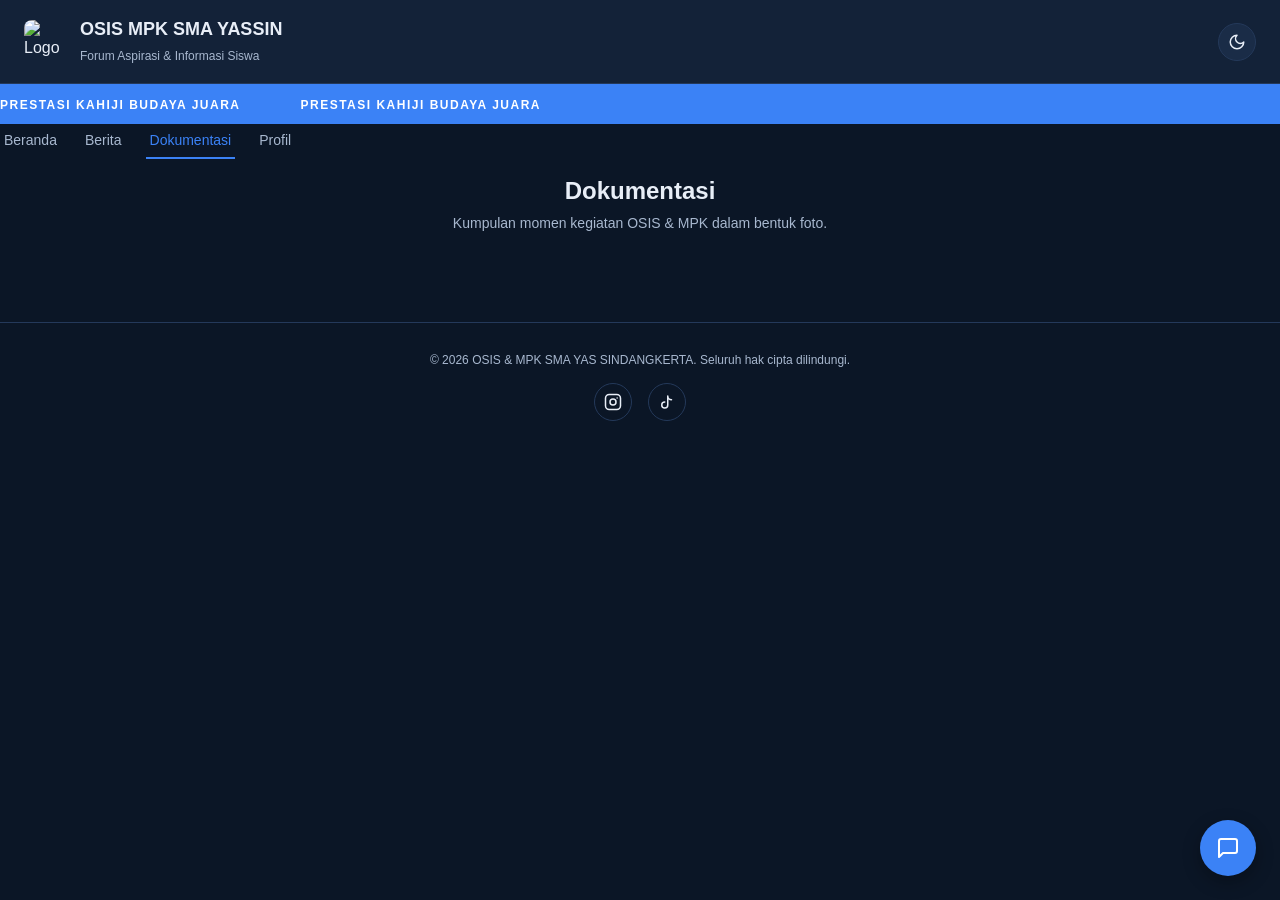
==== index.html @ 8ae1cd46 "initial commit" ====
<!DOCTYPE html>
<html lang="id">
<head>
  <meta charset="UTF-8" />
  <meta name="viewport" content="width=device-width, initial-scale=1.0" />
  <title>Dokumentasi - OSIS & MPK SMA YAS SINDANGKERTA</title>

  <meta property="og:type" content="website" />
  <meta property="og:title" content="Dokumentasi - OSIS & MPK SMA YAS SINDANGKERTA" />
  <meta property="og:description" content="Kumpulan momen kegiatan OSIS & MPK dalam bentuk foto." />
  <meta property="og:image" content="https://raw.githubusercontent.com/zura-bot/ZuraOppicial.github.io/00b74876079a1891cb0f666cfd6704d89ae6676d/index/6fa69016-efe7-443b-87d0-8ca1ca2a18a1.png" />
  <meta property="og:url" content="https://GANTI-DENGAN-DOMAIN-KAMU/pages/dokumentasi.html" />
  <meta name="twitter:card" content="summary_large_image" />

  <link id="theme-stylesheet" rel="stylesheet" href="/css/theme-dark-blue.css" />
  <link rel="stylesheet" href="/css/style.css" />
</head>
<body>

  <header class="site-header">
    <div class="header-brand">
      <a href="/index.html">
        <img src="https://raw.githubusercontent.com/zura-bot/ZuraOppicial.github.io/00b74876079a1891cb0f666cfd6704d89ae6676d/index/6fa69016-efe7-443b-87d0-8ca1ca2a18a1.png" alt="Logo Sekolah" />
      </a>
      <div>
        <h1>OSIS MPK SMA YASSIN</h1>
        <span>Forum Aspirasi & Informasi Siswa</span>
      </div>
    </div>

    <div class="header-actions">
      <button id="theme-toggle-btn" class="theme-toggle" aria-label="Ganti tema">
        <svg viewBox="0 0 24 24" fill="none" stroke-width="2" stroke-linecap="round" stroke-linejoin="round">
          <path d="M12 3a6 6 0 0 0 9 9 9 9 0 1 1-9-9z"></path>
        </svg>
      </button>
      <button id="hamburger-btn" class="hamburger-btn" aria-label="Buka menu" aria-expanded="false">
        <span class="hamburger-line"></span>
        <span class="hamburger-line"></span>
        <span class="hamburger-line"></span>
      </button>
    </div>
  </header>

  <div class="marquee-slogan">
    <div class="marquee-track">
      <span>Prestasi Kahiji Budaya Juara</span>
      <span>Prestasi Kahiji Budaya Juara</span>
    </div>
  </div>

  <nav id="main-nav" class="main-nav">
    <a href="/index.html">Beranda</a>
    <a href="/pages/berita.html">Berita</a>
    <a href="/pages/dokumentasi.html" class="active">Dokumentasi</a>
    <a href="/pages/profil.html">Profil</a>
  </nav>

  <div id="nav-overlay" class="nav-overlay"></div>

  <section class="dokumentasi-section">
    <div class="section-heading">
      <h3>Dokumentasi</h3>
      <p>Kumpulan momen kegiatan OSIS & MPK dalam bentuk foto.</p>
      <span class="counter-badge" id="dokumentasi-counter"></span>
    </div>

    <div class="dokumentasi-grup-list" id="dokumentasi-grid">
      <!-- Diisi oleh js/dokumentasi.js -->
    </div>

    <div class="empty-state" id="dokumentasi-empty" hidden>
      <svg viewBox="0 0 24 24" fill="none" stroke-width="1.5" stroke-linecap="round" stroke-linejoin="round"><rect x="3" y="3" width="18" height="18" rx="2"></rect><circle cx="8.5" cy="8.5" r="1.5"></circle><path d="M21 15l-5-5L5 21"></path></svg>
      <p>Belum ada dokumentasi yang diunggah.</p>
    </div>
  </section>

  <!-- Lightbox untuk lihat foto ukuran penuh -->
  <div id="lightbox" class="lightbox-overlay" hidden>
    <button id="lightbox-close-btn" class="lightbox-close" aria-label="Tutup">&times;</button>
    <figure class="lightbox-content">
      <img id="lightbox-img" src="" alt="" />
      <figcaption id="lightbox-caption"></figcaption>
    </figure>
  </div>

  <footer class="site-footer">
    <p>&copy; 2026 OSIS & MPK SMA YAS SINDANGKERTA. Seluruh hak cipta dilindungi.</p>
    <div class="footer-social">
      <a href="https://instagram.com/USERNAME" target="_blank" rel="noopener noreferrer" aria-label="Instagram">
        <svg viewBox="0 0 24 24" fill="none" stroke-width="2" stroke-linecap="round" stroke-linejoin="round"><rect x="2" y="2" width="20" height="20" rx="5"></rect><circle cx="12" cy="12" r="4"></circle><line x1="17.5" y1="6.5" x2="17.5" y2="6.5"></line></svg>
      </a>
      <a href="https://tiktok.com/@USERNAME" target="_blank" rel="noopener noreferrer" aria-label="TikTok">
        <svg viewBox="0 0 24 24" fill="none" stroke-width="2" stroke-linecap="round" stroke-linejoin="round"><path d="M9 12a4 4 0 1 0 4 4V4a5 5 0 0 0 5 5"></path></svg>
      </a>
    </div>
  </footer>

  <a href="/pages/pesan.html" class="fab-pesan" aria-label="Kirim Pesan Anonim">
    <svg viewBox="0 0 24 24" fill="none" stroke-width="2" stroke-linecap="round" stroke-linejoin="round"><path d="M21 15a2 2 0 0 1-2 2H7l-4 4V5a2 2 0 0 1 2-2h14a2 2 0 0 1 2 2z"></path></svg>
  </a>

  <nav class="bottom-tab-bar">
    <a href="/index.html" class="bottom-tab-link">
      <svg viewBox="0 0 24 24" fill="none" stroke-width="2" stroke-linecap="round" stroke-linejoin="round"><path d="M3 9l9-7 9 7v11a2 2 0 0 1-2 2H5a2 2 0 0 1-2-2z"></path><polyline points="9 22 9 12 15 12 15 22"></polyline></svg>
      <span>Beranda</span>
    </a>
    <a href="/pages/berita.html" class="bottom-tab-link">
      <svg viewBox="0 0 24 24" fill="none" stroke-width="2" stroke-linecap="round" stroke-linejoin="round"><path d="M14 2H6a2 2 0 0 0-2 2v16a2 2 0 0 0 2 2h12a2 2 0 0 0 2-2V8z"></path><polyline points="14 2 14 8 20 8"></polyline><line x1="16" y1="13" x2="8" y2="13"></line><line x1="16" y1="17" x2="8" y2="17"></line></svg>
      <span>Berita</span>
    </a>
    <a href="/pages/pesan.html" class="bottom-tab-link bottom-tab-center" aria-label="Saran">
      <span class="bottom-tab-center-icon">
        <svg viewBox="0 0 24 24" fill="none" stroke-width="2" stroke-linecap="round" stroke-linejoin="round"><path d="M21 15a2 2 0 0 1-2 2H7l-4 4V5a2 2 0 0 1 2-2h14a2 2 0 0 1 2 2z"></path></svg>
      </span>
      <span>Saran</span>
    </a>
    <a href="/pages/dokumentasi.html" class="bottom-tab-link active">
      <svg viewBox="0 0 24 24" fill="none" stroke-width="2" stroke-linecap="round" stroke-linejoin="round"><rect x="3" y="3" width="18" height="18" rx="2"></rect><circle cx="8.5" cy="8.5" r="1.5"></circle><path d="M21 15l-5-5L5 21"></path></svg>
      <span>Dokumentasi</span>
    </a>
    <a href="/pages/profil.html" class="bottom-tab-link">
      <svg viewBox="0 0 24 24" fill="none" stroke-width="2" stroke-linecap="round" stroke-linejoin="round"><path d="M20 21v-2a4 4 0 0 0-4-4H8a4 4 0 0 0-4 4v2"></path><circle cx="12" cy="7" r="4"></circle></svg>
      <span>Profil</span>
    </a>
  </nav>

  <script type="module" src="/js/firebase-config.js"></script>
  <script type="module" src="/js/home.js"></script>
  <script type="module" src="/js/dokumentasi.js"></script>
</body>
</html>
---- css/theme-dark-blue.css ----
/* Tema: Dark Blue */
:root {
  --color-bg: #0b1626;
  --color-bg-secondary: #132238;
  --color-surface: #1a2c47;
  --color-text: #e8eef7;
  --color-text-muted: #a8b8cf;
  --color-primary: #3b82f6;
  --color-primary-hover: #5b9bff;
  --color-border: #24395a;
  --color-accent-osis: #3b82f6;
  --color-accent-mpk: #f59e0b;
}
---- css/style.css ----
/* style.css - struktur & layout umum (bukan warna, warna diatur di file tema) */

* {
  margin: 0;
  padding: 0;
  box-sizing: border-box;
}

body {
  font-family: 'Segoe UI', Roboto, Arial, sans-serif;
  background-color: var(--color-bg);
  color: var(--color-text);
  transition: background-color 0.3s ease, color 0.3s ease;
  line-height: 1.5;
}

a {
  color: inherit;
  text-decoration: none;
}

img {
  max-width: 100%;
  display: block;
}

/* ===== Header ===== */
.site-header {
  display: flex;
  align-items: center;
  justify-content: space-between;
  padding: 16px 24px;
  background-color: var(--color-bg-secondary);
  border-bottom: 1px solid var(--color-border);
  position: sticky;
  top: 0;
  z-index: 100;
}

.header-brand {
  display: flex;
  align-items: center;
  gap: 12px;
}

.header-brand img {
  width: 44px;
  height: 44px;
  border-radius: 8px;
  object-fit: cover;
}

.header-brand h1 {
  font-size: 18px;
  font-weight: 600;
}

.header-brand span {
  font-size: 12px;
  color: var(--color-text-muted);
}

/* ===== Nav ===== */
.main-nav {
  display: flex;
  align-items: center;
  gap: 20px;
}

.main-nav a {
  position: relative;
  font-size: 14px;
  font-weight: 500;
  color: var(--color-text-muted);
  padding: 6px 4px;
  transition: color 0.25s ease;
}

/* Underline animasi jalan dari tengah, bukan cuma muncul instan */
.main-nav a::after {
  content: "";
  position: absolute;
  left: 50%;
  bottom: -2px;
  width: 0;
  height: 2px;
  background-color: var(--color-primary);
  transition: width 0.25s ease, left 0.25s ease;
}

.main-nav a:hover,
.main-nav a.active {
  color: var(--color-primary);
}

.main-nav a:hover::after,
.main-nav a.active::after {
  width: 100%;
  left: 0;
}

/* ===== Header actions (theme toggle + hamburger) ===== */
.header-actions {
  display: flex;
  align-items: center;
  gap: 12px;
}

/* ===== Theme toggle button ===== */
.theme-toggle {
  display: flex;
  align-items: center;
  justify-content: center;
  width: 38px;
  height: 38px;
  border-radius: 50%;
  background-color: var(--color-surface);
  border: 1px solid var(--color-border);
  cursor: pointer;
  transition: background-color 0.2s ease, transform 0.3s ease;
}

.theme-toggle:active {
  transform: scale(0.9) rotate(20deg);
}

.theme-toggle:hover {
  background-color: var(--color-primary);
}

.theme-toggle svg {
  width: 18px;
  height: 18px;
  stroke: var(--color-text);
}

.theme-toggle:hover svg {
  stroke: #fff;
}

/* ===== Bottom Tab Bar (cuma tampil di mobile, lihat media query) ===== */
.bottom-tab-bar {
  display: none; /* default sembunyi di desktop, dimunculin lewat @media max-width:768px */
  position: fixed;
  bottom: 0;
  left: 0;
  right: 0;
  justify-content: space-around;
  align-items: center;
  background-color: var(--color-surface);
  border-top: 1px solid var(--color-border);
  padding: 8px 4px;
  min-height: 64px;
  z-index: 60;
}

.bottom-tab-link {
  display: flex;
  flex-direction: column;
  align-items: center;
  gap: 3px;
  flex: 1;
  padding: 4px 0;
  font-size: 11px;
  font-weight: 500;
  color: var(--color-text-muted);
  text-decoration: none;
  transition: color 0.2s ease;
}

.bottom-tab-link svg {
  width: 22px;
  height: 22px;
  stroke: currentColor;
}

.bottom-tab-link.active {
  color: var(--color-primary);
}

/* Tombol "Saran" di tengah, dibikin nongol ke atas kayak tombol post di TikTok/IG */
.bottom-tab-center-icon {
  width: 48px;
  height: 48px;
  border-radius: 50%;
  background-color: var(--color-primary);
  display: flex;
  align-items: center;
  justify-content: center;
  margin-top: -28px;
  margin-bottom: 2px;
  border: 3px solid var(--color-surface);
  box-shadow: 0 4px 14px rgba(0, 0, 0, 0.35);
  transition: background-color 0.2s ease;
}

.bottom-tab-center-icon svg {
  width: 20px;
  height: 20px;
  stroke: #fff;
}

.bottom-tab-center.active .bottom-tab-center-icon,
.bottom-tab-center:hover .bottom-tab-center-icon {
  background-color: var(--color-primary-hover);
}

/* Label "Saran" di bawah icon bulatnya tetep warna teks biasa, gak ikutan biru
   kecuali lagi aktif di halaman itu */
.bottom-tab-center.active {
  color: var(--color-primary);
}

/* ===== Marquee slogan sekolah ===== */
.marquee-slogan {
  overflow: hidden;
  white-space: nowrap;
  background-color: var(--color-primary);
  padding: 8px 0;
}

.marquee-track {
  display: inline-flex;
  animation: marquee-scroll 16s linear infinite;
}

.marquee-track span {
  padding-right: 60px;
  font-size: 12px;
  font-weight: 700;
  letter-spacing: 1.5px;
  text-transform: uppercase;
  color: #fff;
}

@keyframes marquee-scroll {
  from {
    transform: translateX(0);
  }
  to {
    transform: translateX(-50%);
  }
}

/* Yang gerak-gerak bisa ganggu buat sebagian orang, jadi dimatiin kalau
   browser/OS mereka udah minta "reduce motion" */
@media (prefers-reduced-motion: reduce) {
  .marquee-track {
    animation: none;
  }
}

/* ===== Hero / intro section ===== */
.hero {
  padding: 48px 24px;
  text-align: center;
  background-color: var(--color-bg);
}

.hero h2 {
  font-size: 28px;
  margin-bottom: 8px;
}

.hero p {
  color: var(--color-text-muted);
  max-width: 560px;
  margin: 0 auto;
}

/* ===== Hamburger button ===== */
.hamburger-btn {
  display: none; /* default: sembunyi di desktop */
  flex-direction: column;
  justify-content: center;
  align-items: center;
  gap: 5px;
  width: 38px;
  height: 38px;
  background: none;
  border: none;
  cursor: pointer;
  padding: 0;
}

.hamburger-line {
  width: 22px;
  height: 2px;
  background-color: var(--color-text);
  border-radius: 2px;
  transition: transform 0.3s ease, opacity 0.3s ease;
}

/* Animasi garis 3 -> jadi X saat menu terbuka */
.hamburger-btn.open .hamburger-line:nth-child(1) {
  transform: translateY(7px) rotate(45deg);
}

.hamburger-btn.open .hamburger-line:nth-child(2) {
  opacity: 0;
}

.hamburger-btn.open .hamburger-line:nth-child(3) {
  transform: translateY(-7px) rotate(-45deg);
}

/* ===== Overlay gelap saat menu mobile aktif ===== */
.nav-overlay {
  position: fixed;
  inset: 0;
  background-color: rgba(0, 0, 0, 0.5);
  opacity: 0;
  visibility: hidden;
  transition: opacity 0.3s ease, visibility 0.3s ease;
  z-index: 150;
}

.nav-overlay.visible {
  opacity: 1;
  visibility: visible;
}

/* ===== Responsive: tablet & mobile ===== */
@media (max-width: 768px) {
  /* Hamburger + drawer nav lama disembunyiin di mobile, digantikan bottom tab bar
     di bawah layar (isinya sama persis: Beranda/Berita/Dokumentasi/Profil) */
  .hamburger-btn {
    display: none;
  }

  .main-nav {
    position: fixed;
    top: 0;
    right: 0;
    height: 100vh;
    width: min(75vw, 300px);
    /* Efek glass: background semi-transparan + blur */
    background-color: color-mix(in srgb, var(--color-bg-secondary) 70%, transparent);
    backdrop-filter: blur(16px);
    -webkit-backdrop-filter: blur(16px);
    border-left: 1px solid var(--color-border);
    box-shadow: -8px 0 32px rgba(0, 0, 0, 0.25);
    flex-direction: column;
    align-items: flex-start;
    gap: 6px;
    padding: 80px 20px 24px;
    transform: translateX(100%);
    opacity: 0;
    transition: transform 0.35s cubic-bezier(0.4, 0, 0.2, 1), opacity 0.35s ease;
    z-index: 200;
  }

  .main-nav.open {
    transform: translateX(0);
    opacity: 1;
  }

  .main-nav a {
    position: relative;
    width: 100%;
    padding: 12px 14px;
    font-size: 16px;
    border-radius: 10px;
    overflow: hidden;
    transition: background-color 0.25s ease, color 0.25s ease, transform 0.15s ease, padding-left 0.25s ease;
  }

  /* Muncul satu-satu (stagger) pas menu kebuka, biar berasa modern */
  .main-nav a {
    opacity: 0;
    transform: translateX(16px);
    transition: background-color 0.25s ease, color 0.25s ease, opacity 0.3s ease, transform 0.3s ease;
  }

  .main-nav.open a {
    opacity: 1;
    transform: translateX(0);
  }

  .main-nav.open a:nth-child(1) { transition-delay: 0.05s; }
  .main-nav.open a:nth-child(2) { transition-delay: 0.1s; }
  .main-nav.open a:nth-child(3) { transition-delay: 0.15s; }
  .main-nav.open a:nth-child(4) { transition-delay: 0.2s; }

  /* Hover: background pill halus */
  .main-nav a:hover {
    background-color: color-mix(in srgb, var(--color-primary) 15%, transparent);
    padding-left: 20px;
  }

  /* Klik/tap: efek "tekan" */
  .main-nav a:active {
    transform: scale(0.96);
  }

  /* Link aktif: highlight solid */
  .main-nav a.active {
    background-color: var(--color-primary);
    color: #fff;
  }

  /* Matikan underline animasi desktop di versi mobile (gak kepake di sini) */
  .main-nav a::after {
    display: none;
  }

  .header-brand span {
    display: none; /* sembunyikan subtitle biar header gak penuh di HP */
  }

  .hero h2 {
    font-size: 22px;
  }

  /* Bottom tab bar cuma tampil di mobile, gantiin hamburger+drawer */
  .bottom-tab-bar {
    display: flex;
  }

  /* Kasih jarak biar konten paling bawah gak ketutup bottom tab bar */
  body {
    padding-bottom: 68px;
  }

  /* FAB lama disembunyiin di mobile, digantikan tombol "Saran" yang nongol
     di tengah bottom-tab-bar. FAB ini cuma dipakai lagi di desktop/tablet
     (>768px) yang gak punya bottom-tab-bar. */
  .fab-pesan {
    display: none;
  }
}

@media (max-width: 400px) {
  .header-brand h1 {
    font-size: 15px;
  }
}

/* ===== Struktur Organisasi ===== */
.struktur-section {
  padding: 16px 24px 64px;
  max-width: 1100px;
  margin: 0 auto;
}

.section-heading {
  text-align: center;
  margin-bottom: 24px;
}

.section-heading h3 {
  font-size: 24px;
  margin-bottom: 4px;
}

.section-heading p {
  color: var(--color-text-muted);
  font-size: 14px;
}

/* Badge counter otomatis (total anggota / total dokumentasi) */
.counter-badge {
  display: inline-block;
  margin-top: 10px;
  padding: 4px 14px;
  border-radius: 999px;
  background-color: var(--color-bg-secondary);
  border: 1px solid var(--color-border);
  color: var(--color-text-muted);
  font-size: 12px;
  font-weight: 600;
}

.counter-badge:empty {
  display: none;
}

/* Filter buttons */
.struktur-filter {
  display: flex;
  justify-content: center;
  gap: 10px;
  margin-bottom: 32px;
}

.filter-btn {
  padding: 8px 18px;
  border-radius: 999px;
  border: 1px solid var(--color-border);
  background-color: var(--color-surface);
  color: var(--color-text-muted);
  font-size: 13px;
  font-weight: 500;
  cursor: pointer;
  transition: background-color 0.2s ease, color 0.2s ease, transform 0.15s ease;
}

.filter-btn:hover {
  transform: translateY(-1px);
}

.filter-btn.active {
  background-color: var(--color-primary);
  border-color: var(--color-primary);
  color: #fff;
}

/* Grid kartu anggota */
.struktur-grid {
  display: grid;
  grid-template-columns: repeat(auto-fill, minmax(180px, 1fr));
  gap: 20px;
}

.anggota-card {
  background-color: var(--color-surface);
  border: 1px solid var(--color-border);
  border-radius: 14px;
  padding: 20px 16px;
  text-align: center;
  transition: transform 0.25s ease, box-shadow 0.25s ease;
  animation: card-in 0.4s ease backwards;
}

.anggota-card:hover {
  transform: translateY(-4px);
  box-shadow: 0 10px 24px rgba(0, 0, 0, 0.15);
}

@keyframes card-in {
  from { opacity: 0; transform: translateY(10px); }
  to { opacity: 1; transform: translateY(0); }
}

.anggota-card img {
  width: 76px;
  height: 76px;
  border-radius: 50%;
  object-fit: cover;
  margin: 0 auto 12px;
  border: 2px solid var(--color-border);
}

.anggota-card h4 {
  font-size: 15px;
  margin-bottom: 2px;
}

.anggota-card .jabatan {
  font-size: 13px;
  color: var(--color-text-muted);
  margin-bottom: 8px;
}

.badge {
  display: inline-block;
  font-size: 11px;
  font-weight: 600;
  padding: 3px 10px;
  border-radius: 999px;
  color: #fff;
}

.badge[hidden] {
  display: none;
}

.badge.osis {
  background-color: var(--color-accent-osis);
}

.badge.mpk {
  background-color: var(--color-accent-mpk);
}

.anggota-card .divisi {
  margin-top: 6px;
  font-size: 12px;
  color: var(--color-text-muted);
}

/* Skeleton loading (efek shimmer) */
.skeleton {
  pointer-events: none;
}

.skeleton-avatar {
  width: 76px;
  height: 76px;
  border-radius: 50%;
  margin: 0 auto 12px;
  background: linear-gradient(90deg, var(--color-border) 25%, var(--color-bg) 50%, var(--color-border) 75%);
  background-size: 200% 100%;
  animation: shimmer 1.4s infinite;
}

.skeleton-line {
  height: 10px;
  border-radius: 6px;
  margin: 8px auto;
  background: linear-gradient(90deg, var(--color-border) 25%, var(--color-bg) 50%, var(--color-border) 75%);
  background-size: 200% 100%;
  animation: shimmer 1.4s infinite;
}

.skeleton-line.short {
  width: 60%;
}

@keyframes shimmer {
  0% { background-position: 200% 0; }
  100% { background-position: -200% 0; }
}

/* Empty state */
.empty-state {
  text-align: center;
  padding: 48px 24px;
  color: var(--color-text-muted);
}

.empty-state svg {
  width: 40px;
  height: 40px;
  stroke: var(--color-text-muted);
  margin: 0 auto 12px;
}

.empty-state p {
  font-size: 14px;
  max-width: 320px;
  margin: 0 auto;
}

/* ===== Pesan Anonim ===== */
.pesan-section {
  padding: 40px 24px 64px;
  max-width: 640px;
  margin: 0 auto;
}

.sr-only {
  position: absolute;
  width: 1px;
  height: 1px;
  overflow: hidden;
  clip: rect(0, 0, 0, 0);
}

.pesan-form textarea {
  width: 100%;
  min-height: 160px;
  resize: vertical;
  padding: 16px;
  border-radius: 12px;
  border: 1px solid var(--color-border);
  background-color: var(--color-surface);
  color: var(--color-text);
  font-family: inherit;
  font-size: 14px;
  line-height: 1.6;
  transition: border-color 0.2s ease, box-shadow 0.2s ease;
}

.pesan-form textarea:focus {
  outline: none;
  border-color: var(--color-primary);
  box-shadow: 0 0 0 3px color-mix(in srgb, var(--color-primary) 25%, transparent);
}

.pesan-footer {
  display: flex;
  align-items: center;
  justify-content: space-between;
  margin-top: 12px;
}

.char-counter {
  font-size: 12px;
  color: var(--color-text-muted);
  transition: color 0.2s ease;
}

.char-counter-warning {
  color: #e0575b;
  font-weight: 600;
}

.btn-primary {
  display: inline-flex;
  align-items: center;
  gap: 8px;
  padding: 10px 22px;
  border-radius: 10px;
  border: none;
  background-color: var(--color-primary);
  color: #fff;
  font-size: 14px;
  font-weight: 600;
  cursor: pointer;
  transition: background-color 0.2s ease, transform 0.15s ease;
}

.btn-primary svg {
  width: 16px;
  height: 16px;
  stroke: currentColor;
}

.btn-primary:hover {
  background-color: var(--color-primary-hover);
}

.btn-primary:active {
  transform: scale(0.97);
}

.btn-primary:disabled {
  opacity: 0.6;
  cursor: not-allowed;
}

/* Alert notifikasi */
.pesan-alert {
  margin-top: 16px;
  padding: 12px 16px;
  border-radius: 10px;
  font-size: 13px;
  animation: alert-in 0.3s ease;
}

@keyframes alert-in {
  from { opacity: 0; transform: translateY(-6px); }
  to { opacity: 1; transform: translateY(0); }
}

.pesan-alert-success {
  background-color: color-mix(in srgb, #22c55e 18%, transparent);
  color: #16a34a;
  border: 1px solid color-mix(in srgb, #22c55e 35%, transparent);
}

.pesan-alert-error {
  background-color: color-mix(in srgb, #ef4444 18%, transparent);
  color: #dc2626;
  border: 1px solid color-mix(in srgb, #ef4444 35%, transparent);
}

.pesan-alert-rate-limit {
  background-color: color-mix(in srgb, #f59e0b 18%, transparent);
  color: #d97706;
  border: 1px solid color-mix(in srgb, #f59e0b 35%, transparent);
}

.pesan-note {
  margin-top: 20px;
  font-size: 12px;
  color: var(--color-text-muted);
  text-align: center;
}

/* ===== Login Admin ===== */
.login-page {
  min-height: 100vh;
  display: flex;
  align-items: center;
  justify-content: center;
  padding: 24px;
  background-color: var(--color-bg);
}

.login-card {
  width: 100%;
  max-width: 380px;
  background-color: var(--color-surface);
  border: 1px solid var(--color-border);
  border-radius: 16px;
  padding: 32px 28px;
  animation: card-in 0.4s ease;
}

.login-brand {
  text-align: center;
  margin-bottom: 28px;
}

.login-brand img {
  width: 56px;
  height: 56px;
  border-radius: 12px;
  object-fit: cover;
  margin: 0 auto 12px;
}

.login-brand h1 {
  font-size: 18px;
  margin-bottom: 4px;
}

.login-brand p {
  font-size: 12px;
  color: var(--color-text-muted);
}

.login-form {
  display: flex;
  flex-direction: column;
  gap: 6px;
}

.login-form label {
  font-size: 13px;
  font-weight: 500;
  margin-top: 12px;
}

.login-form input {
  padding: 12px 14px;
  border-radius: 10px;
  border: 1px solid var(--color-border);
  background-color: var(--color-bg-secondary);
  color: var(--color-text);
  font-size: 14px;
  transition: border-color 0.2s ease, box-shadow 0.2s ease;
}

.login-form input:focus {
  outline: none;
  border-color: var(--color-primary);
  box-shadow: 0 0 0 3px color-mix(in srgb, var(--color-primary) 25%, transparent);
}

.password-wrapper {
  position: relative;
  display: flex;
  align-items: center;
}

.password-wrapper input {
  width: 100%;
  padding-right: 42px;
}

.toggle-password {
  position: absolute;
  right: 10px;
  background: none;
  border: none;
  cursor: pointer;
  padding: 4px;
  display: flex;
}

.toggle-password svg {
  width: 18px;
  height: 18px;
  stroke: var(--color-text-muted);
}

.btn-block {
  width: 100%;
  justify-content: center;
  margin-top: 20px;
  padding: 12px;
}

.login-switch {
  text-align: center;
  margin-top: 20px;
  font-size: 13px;
  color: var(--color-text-muted);
}

.login-switch a {
  color: var(--color-primary);
  font-weight: 600;
  text-decoration: none;
}

.login-switch a:hover {
  text-decoration: underline;
}

/* ===== Auth checking screen ===== */
.auth-checking {
  min-height: 100vh;
  display: flex;
  align-items: center;
  justify-content: center;
  background-color: var(--color-bg);
}

.auth-checking[hidden] {
  display: none;
}

.spinner {
  width: 32px;
  height: 32px;
  border: 3px solid var(--color-border);
  border-top-color: var(--color-primary);
  border-radius: 50%;
  animation: spin 0.7s linear infinite;
}

@keyframes spin {
  to { transform: rotate(360deg); }
}

/* ===== Dashboard layout ===== */
.dashboard-layout {
  display: flex;
  min-height: 100vh;
}

/* PENTING: sama kayak lightbox-overlay & confirm-modal-overlay, class selector
   di atas (display:flex) menang atas default browser buat [hidden], jadi
   harus di-override manual biar dashboard beneran ke-hide pas masih auth-checking */
.dashboard-layout[hidden] {
  display: none;
}

/* Sidebar */
.dashboard-sidebar {
  width: 240px;
  background-color: var(--color-bg-secondary);
  border-right: 1px solid var(--color-border);
  display: flex;
  flex-direction: column;
  padding: 20px 14px;
  flex-shrink: 0;
}

.sidebar-brand {
  display: flex;
  align-items: center;
  gap: 10px;
  padding: 8px 10px 24px;
}

.sidebar-brand img {
  width: 32px;
  height: 32px;
  border-radius: 8px;
  object-fit: cover;
}

.sidebar-brand span {
  font-weight: 600;
  font-size: 14px;
}

.sidebar-nav {
  display: flex;
  flex-direction: column;
  gap: 4px;
  flex: 1;
}

.sidebar-link {
  display: flex;
  align-items: center;
  gap: 10px;
  width: 100%;
  padding: 11px 12px;
  border-radius: 10px;
  border: none;
  background: none;
  color: var(--color-text-muted);
  font-size: 14px;
  font-weight: 500;
  cursor: pointer;
  text-align: left;
  transition: background-color 0.2s ease, color 0.2s ease;
}

.sidebar-link svg {
  width: 18px;
  height: 18px;
  flex-shrink: 0;
  stroke: currentColor;
}

.sidebar-link:hover {
  background-color: var(--color-surface);
  color: var(--color-text);
}

.sidebar-link.active {
  background-color: var(--color-primary);
  color: #fff;
}

.badge-count {
  margin-left: auto;
  background-color: #ef4444;
  color: #fff;
  font-size: 11px;
  font-weight: 700;
  padding: 1px 7px;
  border-radius: 999px;
}

.sidebar-settings {
  margin-top: auto;
  padding: 14px;
  border-top: 1px solid var(--color-border);
  border-bottom: 1px solid var(--color-border);
}

.sidebar-settings label {
  display: block;
  font-size: 11px;
  font-weight: 600;
  color: var(--color-text-muted);
  margin-bottom: 8px;
}

.kode-undangan-box {
  display: flex;
  gap: 6px;
}

.kode-undangan-box input {
  flex: 1;
  min-width: 0;
  padding: 8px 10px;
  font-size: 12px;
  border-radius: 8px;
  border: 1px solid var(--color-border);
  background-color: var(--color-bg-secondary);
  color: var(--color-text);
}

.sidebar-settings .upload-status {
  margin-top: 6px;
}

.sidebar-settings-label-spaced {
  display: block;
  font-size: 11px;
  font-weight: 600;
  color: var(--color-text-muted);
  margin-top: 16px;
  margin-bottom: 8px;
}

.daftar-admin-list {
  margin-top: 10px;
  display: flex;
  flex-direction: column;
  gap: 6px;
  max-height: 140px;
  overflow-y: auto;
}

.admin-list-item {
  display: flex;
  justify-content: space-between;
  align-items: center;
  gap: 8px;
  font-size: 11px;
  color: var(--color-text-muted);
  padding: 6px 8px;
  border-radius: 8px;
  background-color: var(--color-bg-secondary);
}

.admin-list-item span {
  overflow: hidden;
  text-overflow: ellipsis;
  white-space: nowrap;
}

.admin-list-empty {
  font-size: 11px;
  color: var(--color-text-muted);
  margin-top: 8px;
}

.sidebar-logout {
  display: flex;
  align-items: center;
  gap: 10px;
  padding: 11px 12px;
  border-radius: 10px;
  border: 1px solid var(--color-border);
  background: none;
  color: var(--color-text-muted);
  font-size: 14px;
  font-weight: 500;
  cursor: pointer;
  transition: background-color 0.2s ease, color 0.2s ease;
}

.sidebar-logout svg {
  width: 18px;
  height: 18px;
  stroke: currentColor;
}

.sidebar-logout:hover {
  background-color: #ef4444;
  color: #fff;
  border-color: #ef4444;
}

/* Main content */
.dashboard-main {
  flex: 1;
  min-width: 0;
  padding: 0 32px 40px;
}

.dashboard-topbar {
  display: flex;
  align-items: center;
  gap: 14px;
  padding: 20px 0;
  border-bottom: 1px solid var(--color-border);
  margin-bottom: 24px;
}

.dashboard-topbar h2 {
  font-size: 19px;
  flex: 1;
}

.admin-email-tag {
  font-size: 12px;
  color: var(--color-text-muted);
  background-color: var(--color-surface);
  border: 1px solid var(--color-border);
  padding: 4px 10px;
  border-radius: 999px;
}

/* Kolom token GitHub di topbar dashboard */
.github-token-box {
  display: flex;
  align-items: center;
  gap: 6px;
  background-color: var(--color-bg-secondary);
  border: 1px solid var(--color-border);
  border-radius: 999px;
  padding: 6px 12px;
}

.github-token-box svg {
  width: 15px;
  height: 15px;
  stroke: var(--color-text-muted);
  flex-shrink: 0;
}

.github-token-box input {
  border: none;
  background: none;
  outline: none;
  font-size: 12px;
  color: var(--color-text);
  width: 130px;
}

/* Kotak upload file langsung (dipakai form anggota/dokumentasi/dll) */
.upload-github-box {
  display: flex;
  gap: 8px;
  margin-top: 8px;
  align-items: center;
}

.upload-github-box input[type="file"] {
  flex: 1;
  padding: 8px 10px;
  font-size: 12px;
  border-radius: 10px;
  border: 1px solid var(--color-border);
  background-color: var(--color-bg-secondary);
  color: var(--color-text);
}

.btn-sm {
  flex: 0 0 auto;
  white-space: nowrap;
  padding: 8px 14px !important;
  font-size: 12px !important;
}

.upload-status {
  display: block;
  margin-top: 6px;
  font-size: 12px;
  color: var(--color-text-muted);
}

.upload-status-success {
  color: #22c55e;
}

.upload-status-error {
  color: #ef4444;
}

.sidebar-toggle-btn {
  display: none;
  flex-direction: column;
  justify-content: center;
  gap: 5px;
  width: 32px;
  height: 32px;
  background: none;
  border: none;
  cursor: pointer;
}

.sidebar-toggle-btn .hamburger-line {
  width: 20px;
  height: 2px;
  background-color: var(--color-text);
}

.dashboard-tab {
  display: none;
}

.dashboard-tab.active {
  display: block;
  animation: card-in 0.3s ease;
}

.tab-placeholder {
  color: var(--color-text-muted);
  font-size: 14px;
  padding: 40px 0;
  text-align: center;
}

/* Toolbar & filter chip */
.tab-toolbar {
  margin-bottom: 20px;
}

.tab-toolbar-note {
  font-size: 13px;
  color: var(--color-text-muted);
}

.akun-edit-info {
  font-size: 13px;
  color: var(--color-text-muted);
  margin-bottom: 6px;
}

.tab-filter-chips {
  display: flex;
  gap: 8px;
}

.chip {
  padding: 6px 16px;
  border-radius: 999px;
  border: 1px solid var(--color-border);
  background-color: var(--color-surface);
  color: var(--color-text-muted);
  font-size: 13px;
  cursor: pointer;
  transition: background-color 0.2s ease, color 0.2s ease;
}

.chip.active {
  background-color: var(--color-primary);
  border-color: var(--color-primary);
  color: #fff;
}

/* Pesan list */
.pesan-list {
  display: flex;
  flex-direction: column;
  gap: 12px;
}

.pesan-item {
  background-color: var(--color-surface);
  border: 1px solid var(--color-border);
  border-radius: 12px;
  padding: 16px;
  animation: card-in 0.3s ease backwards;
}

.pesan-item-unread {
  border-left: 3px solid var(--color-primary);
}

.pesan-item-header {
  display: flex;
  align-items: center;
  gap: 8px;
  margin-bottom: 8px;
}

.pesan-item-date {
  font-size: 12px;
  color: var(--color-text-muted);
}

.dot-unread {
  width: 7px;
  height: 7px;
  border-radius: 50%;
  background-color: var(--color-primary);
}

.pesan-item-body {
  font-size: 14px;
  line-height: 1.6;
  white-space: pre-wrap;
  word-break: break-word;
  margin-bottom: 12px;
}

.pesan-item-actions {
  display: flex;
  gap: 16px;
}

.btn-text {
  background: none;
  border: none;
  color: var(--color-primary);
  font-size: 13px;
  font-weight: 500;
  cursor: pointer;
  padding: 0;
}

.btn-text:hover {
  text-decoration: underline;
}

.btn-text-danger {
  color: #ef4444;
}

/* Modal konfirmasi */
.confirm-modal-overlay {
  position: fixed;
  inset: 0;
  background-color: rgba(0, 0, 0, 0.5);
  display: flex;
  align-items: center;
  justify-content: center;
  z-index: 300;
  animation: alert-in 0.2s ease;
}

/* PENTING: override display:flex di atas kalau atribut [hidden] ada,
   soalnya CSS author selalu menang atas default browser buat [hidden] */
.confirm-modal-overlay[hidden] {
  display: none;
}

.confirm-modal {
  background-color: var(--color-surface);
  border: 1px solid var(--color-border);
  border-radius: 14px;
  padding: 24px;
  width: 90%;
  max-width: 320px;
  text-align: center;
}

.confirm-modal h4 {
  font-size: 16px;
  margin-bottom: 6px;
}

.confirm-modal p {
  font-size: 13px;
  color: var(--color-text-muted);
  margin-bottom: 20px;
}

.confirm-modal-actions {
  display: flex;
  gap: 10px;
}

.btn-secondary,
.btn-danger {
  flex: 1;
  padding: 10px;
  border-radius: 10px;
  border: 1px solid var(--color-border);
  font-size: 13px;
  font-weight: 600;
  cursor: pointer;
  transition: background-color 0.2s ease;
}

.btn-secondary {
  background-color: var(--color-bg-secondary);
  color: var(--color-text);
}

.btn-secondary:hover {
  background-color: var(--color-border);
}

.btn-danger {
  background-color: #ef4444;
  border-color: #ef4444;
  color: #fff;
}

.btn-danger:hover {
  background-color: #dc2626;
}

/* ===== Preview section di beranda (proker & dokumentasi) ===== */
.proker-preview-section,
.dokumentasi-preview-section {
  padding: 16px 24px 56px;
  max-width: 700px;
  margin: 0 auto;
  text-align: center;
}

.proker-preview-section .proker-card {
  text-align: left;
  margin-bottom: 24px;
}

.lihat-semua-btn {
  display: inline-block;
  text-decoration: none;
}

/* Carousel dokumentasi */
.dokumentasi-carousel {
  display: flex;
  align-items: center;
  justify-content: center;
  gap: 12px;
  margin-bottom: 24px;
}

.dokumentasi-carousel[hidden] {
  display: none;
}

.carousel-viewport {
  flex: 1;
  max-width: 480px;
  border: 1px solid var(--color-border);
  border-radius: 14px;
  overflow: hidden;
  background-color: var(--color-surface);
}

.carousel-viewport img {
  width: 100%;
  aspect-ratio: 4 / 3;
  object-fit: cover;
  display: block;
}

.carousel-caption {
  display: flex;
  justify-content: space-between;
  padding: 10px 16px;
  font-size: 12px;
  color: var(--color-text-muted);
}

.carousel-nav-btn {
  flex-shrink: 0;
  width: 40px;
  height: 40px;
  border-radius: 50%;
  border: 1px solid var(--color-border);
  background-color: var(--color-surface);
  color: var(--color-text);
  cursor: pointer;
  display: flex;
  align-items: center;
  justify-content: center;
  transition: background-color 0.2s ease;
}

.carousel-nav-btn:hover {
  background-color: var(--color-bg-secondary);
}

.carousel-nav-btn svg {
  width: 20px;
  height: 20px;
  stroke: var(--color-text);
}

/* Strip thumbnail di bawah carousel, konsep "folder" biar semua foto acara keliatan */
.carousel-thumbs {
  display: flex;
  gap: 8px;
  overflow-x: auto;
  padding: 4px 2px 20px;
  margin-top: 4px;
  scrollbar-width: thin;
}

/* Sama kayak lightbox/dashboard-layout: class ini pakai display:flex,
   jadi wajib di-override manual biar beneran ke-hide pas [hidden] */
.carousel-thumbs[hidden] {
  display: none;
}

.carousel-thumb {
  flex-shrink: 0;
  width: 52px;
  height: 52px;
  border-radius: 8px;
  overflow: hidden;
  border: 2px solid transparent;
  padding: 0;
  cursor: pointer;
  opacity: 0.6;
  transition: opacity 0.2s ease, border-color 0.2s ease;
}

.carousel-thumb img {
  width: 100%;
  height: 100%;
  object-fit: cover;
  display: block;
}

.carousel-thumb.active {
  border-color: var(--color-primary);
  opacity: 1;
}

/* Tombol melayang "Kirim Pesan Anonim" (pojok kanan bawah) */
.fab-pesan {
  position: fixed;
  bottom: 24px;
  right: 24px;
  width: 56px;
  height: 56px;
  border-radius: 50%;
  background-color: var(--color-primary);
  color: #fff;
  display: flex;
  align-items: center;
  justify-content: center;
  box-shadow: 0 6px 18px rgba(0, 0, 0, 0.3);
  z-index: 40;
  transition: transform 0.2s ease, background-color 0.2s ease;
}

.fab-pesan:hover {
  background-color: var(--color-primary-hover);
  transform: scale(1.06);
}

.fab-pesan svg {
  width: 24px;
  height: 24px;
  stroke: #fff;
}

/* Di layar kecil, FAB dikecilin dikit, tapi jarak dari bawah TETEP ngikutin
   yang udah di-set di media 768px (biar gak numpuk sama bottom-tab-bar) */
@media (max-width: 480px) {
  .fab-pesan {
    right: 18px;
    width: 50px;
    height: 50px;
  }
}

/* ===== Footer ===== */
.site-footer {
  text-align: center;
  padding: 28px 24px 36px;
  border-top: 1px solid var(--color-border);
}

.site-footer p {
  font-size: 12px;
  color: var(--color-text-muted);
  margin-bottom: 14px;
}

.footer-social {
  display: flex;
  justify-content: center;
  gap: 16px;
}

.footer-social a {
  width: 38px;
  height: 38px;
  border-radius: 50%;
  border: 1px solid var(--color-border);
  display: flex;
  align-items: center;
  justify-content: center;
  color: var(--color-text);
  transition: background-color 0.2s ease, color 0.2s ease;
}

.footer-social a:hover {
  background-color: var(--color-primary);
  color: #fff;
  border-color: var(--color-primary);
}

.footer-social svg {
  width: 18px;
  height: 18px;
  stroke: var(--color-text);
}

.footer-social a:hover svg {
  stroke: #fff;
}

/* ===== Banner "pratinjau" (dipakai halaman mockup: Berita & Profil) ===== */
.preview-banner {
  max-width: 700px;
  margin: 16px auto 0;
  padding: 10px 16px;
  border-radius: 10px;
  background-color: color-mix(in srgb, var(--color-primary) 15%, transparent);
  border: 1px solid var(--color-primary);
  color: var(--color-text);
  font-size: 12px;
  text-align: center;
}

.profil-cta-box {
  max-width: 700px;
  margin: 14px auto 0;
  padding: 0 24px;
  display: flex;
  gap: 10px;
}

.profil-cta-box a {
  flex: 1;
  text-align: center;
  text-decoration: none;
  padding: 12px;
}

/* ===== Avatar donat gigit (default avatar) ===== */
.avatar-donut {
  display: inline-flex;
  border-radius: 50%;
  overflow: hidden;
  background-color: var(--color-surface);
  flex-shrink: 0;
}

.avatar-donut svg {
  width: 100%;
  height: 100%;
}

.avatar-donut img {
  width: 100%;
  height: 100%;
  object-fit: cover;
  display: block;
}

.avatar-donut-hole {
  fill: var(--color-surface);
}

.avatar-donut-sm {
  width: 36px;
  height: 36px;
}

.avatar-donut-lg {
  width: 88px;
  height: 88px;
  margin: 0 auto 14px;
}

/* Badge centang biru (verified), dipakai di sebelah nama admin */
.verified-badge {
  width: 16px;
  height: 16px;
  vertical-align: middle;
  margin-left: 4px;
}

.verified-name {
  display: inline-flex;
  align-items: center;
  gap: 2px;
}

/* ===== Berita ===== */
.berita-section {
  padding: 16px 24px 40px;
  max-width: 1000px;
  margin: 0 auto;
}

.berita-composer-section {
  max-width: 600px;
  margin: 16px auto 0;
  padding: 0 24px;
}

.berita-composer-form {
  padding: 18px;
  border: 1px solid var(--color-border);
  border-radius: 14px;
  background-color: var(--color-surface);
}

.berita-composer-form textarea {
  padding: 10px 12px;
  border-radius: 10px;
  border: 1px solid var(--color-border);
  background-color: var(--color-bg-secondary);
  color: var(--color-text);
  font-size: 14px;
  font-family: inherit;
  resize: vertical;
}

.berita-composer-form select {
  padding: 10px 12px;
  border-radius: 10px;
  border: 1px solid var(--color-border);
  background-color: var(--color-bg-secondary);
  color: var(--color-text);
  font-size: 14px;
}

.berita-composer-form button[type="submit"] {
  margin-top: 14px;
  width: 100%;
  justify-content: center;
}

.berita-composer-note {
  font-size: 12px;
  color: var(--color-text-muted);
  margin-top: 10px;
}

#berita-login-prompt .empty-state a {
  color: var(--color-primary);
  font-weight: 600;
  text-decoration: none;
}

.berita-grid {
  display: grid;
  grid-template-columns: repeat(auto-fill, minmax(260px, 1fr));
  gap: 20px;
}

/* ===== Kartu post ala Instagram (dipakai featured & grid) ===== */
.ig-post {
  border: 1px solid var(--color-border);
  border-radius: 14px;
  overflow: hidden;
  background-color: var(--color-surface);
  animation: card-in 0.4s ease backwards;
  transition: transform 0.25s ease, box-shadow 0.25s ease;
}

.ig-post:hover {
  transform: translateY(-4px);
  box-shadow: 0 10px 24px rgba(0, 0, 0, 0.15);
}

/* Header: foto profil + nama, bisa diklik ke halaman profil penulis */
.ig-post-header {
  display: flex;
  align-items: center;
  gap: 10px;
  padding: 12px 14px;
  text-decoration: none;
  color: inherit;
  transition: background-color 0.2s ease;
}

.ig-post-header:hover {
  background-color: var(--color-bg-secondary);
}

.ig-post-author strong {
  display: flex;
  align-items: center;
  gap: 4px;
  font-size: 13px;
}

.ig-post-author span {
  display: block;
  font-size: 11px;
  color: var(--color-text-muted);
}

.ig-post-media img {
  width: 100%;
  height: auto;
  display: block;
}

/* Baris aksi: cuma tombol Bagikan */
.ig-post-actions {
  display: flex;
  align-items: center;
  justify-content: space-between;
  padding: 8px 14px;
  border-bottom: 1px solid var(--color-border);
}

.berita-hapus-btn {
  background: none;
  border: none;
  color: #ef4444;
  font-size: 12px;
  font-weight: 600;
  cursor: pointer;
  padding: 6px 10px;
  border-radius: 8px;
  transition: background-color 0.2s ease;
}

.berita-hapus-btn:hover {
  background-color: color-mix(in srgb, #ef4444 12%, transparent);
}

.berita-share-btn {
  display: flex;
  align-items: center;
  gap: 6px;
  background: none;
  border: none;
  color: var(--color-text-muted);
  font-size: 12px;
  font-weight: 600;
  cursor: pointer;
  padding: 6px 10px;
  margin-left: -6px;
  border-radius: 8px;
  transition: background-color 0.2s ease, color 0.2s ease;
}

.berita-share-btn:hover {
  background-color: var(--color-bg-secondary);
  color: var(--color-text);
}

.berita-share-btn svg {
  width: 18px;
  height: 18px;
  stroke: currentColor;
}

.ig-post-body {
  padding: 14px;
}

.ig-post-body h4 {
  font-size: 15px;
  line-height: 1.3;
  margin: 8px 0 6px;
}

.ig-post-featured .ig-post-body h4 {
  font-size: 19px;
}

.ig-post-body p {
  font-size: 13px;
  color: var(--color-text-muted);
  line-height: 1.5;
  margin-bottom: 10px;
}

.ig-post-body time {
  font-size: 11px;
  color: var(--color-text-muted);
}

/* ===== Profil ===== */
.profil-section {
  padding: 16px 24px 56px;
  max-width: 700px;
  margin: 0 auto;
}

.profile-card {
  text-align: center;
  border: 1px solid var(--color-border);
  border-radius: 16px;
  background-color: var(--color-surface);
  padding: 24px;
  margin-bottom: 20px;
}

.profile-name {
  font-size: 18px;
  margin-bottom: 8px;
  display: flex;
  align-items: center;
  justify-content: center;
  gap: 6px;
}

.profil-username {
  display: block;
  color: var(--color-text-muted);
  font-size: 13px;
  margin-bottom: 10px;
}

.profil-bio {
  font-size: 13px;
  color: var(--color-text);
  margin: 14px 0;
  line-height: 1.6;
}

.profil-card-actions {
  display: flex;
  gap: 10px;
  margin-top: 16px;
}

.profil-card-actions[hidden] {
  display: none;
}

.profil-card-actions button {
  flex: 1;
}

.profil-edit-form {
  max-width: 500px;
  margin: 0 auto 24px;
  padding: 20px;
  border: 1px solid var(--color-border);
  border-radius: 16px;
  background-color: var(--color-surface);
}

.profile-detail {
  text-align: left;
  margin: 18px 0;
  display: flex;
  flex-direction: column;
  gap: 10px;
}

.profile-detail div {
  display: flex;
  justify-content: space-between;
  gap: 12px;
  font-size: 13px;
  padding-bottom: 8px;
  border-bottom: 1px solid var(--color-border);
}

.profile-detail dt {
  color: var(--color-text-muted);
  flex-shrink: 0;
}

.profile-detail dd {
  text-align: right;
}

.profile-tabs {
  display: flex;
  justify-content: center;
  flex-wrap: wrap;
  gap: 10px;
  margin: 8px 0 20px;
}

/* ===== Program Kerja (halaman publik) ===== */
.proker-section {
  padding: 16px 24px 64px;
  max-width: 1100px;
  margin: 0 auto;
}

.proker-filter {
  display: flex;
  justify-content: center;
  flex-wrap: wrap;
  gap: 10px;
  margin-bottom: 32px;
}

.proker-grid {
  display: grid;
  grid-template-columns: repeat(auto-fill, minmax(260px, 1fr));
  gap: 20px;
}

.proker-card {
  background-color: var(--color-surface);
  border: 1px solid var(--color-border);
  border-radius: 14px;
  padding: 20px;
  transition: transform 0.25s ease, box-shadow 0.25s ease;
  animation: card-in 0.4s ease backwards;
}

.proker-card:hover {
  transform: translateY(-4px);
  box-shadow: 0 10px 24px rgba(0, 0, 0, 0.15);
}

.proker-card-head {
  display: flex;
  justify-content: space-between;
  align-items: flex-start;
  gap: 10px;
  margin-bottom: 10px;
}

.proker-card-head h4 {
  font-size: 16px;
  line-height: 1.3;
}

.proker-deskripsi {
  font-size: 13px;
  color: var(--color-text-muted);
  line-height: 1.5;
  margin-bottom: 12px;
}

.proker-meta {
  display: flex;
  flex-wrap: wrap;
  gap: 8px;
  font-size: 12px;
  color: var(--color-text-muted);
}

.proker-meta span:not(:last-child)::after {
  content: "•";
  margin-left: 8px;
}

/* Badge status proker (dipakai halaman publik & admin) */
.badge.status-direncanakan {
  background-color: #f59e0b;
}

.badge.status-berjalan {
  background-color: var(--color-primary);
}

.badge.status-selesai {
  background-color: #22c55e;
}

/* ===== Dokumentasi (halaman publik) ===== */
.dokumentasi-section {
  padding: 16px 24px 64px;
  max-width: 1100px;
  margin: 0 auto;
}

.dokumentasi-grup-list {
  display: flex;
  flex-direction: column;
  gap: 40px;
}

.dokumentasi-grup-judul {
  font-size: 15px;
  margin-bottom: 14px;
  padding-bottom: 8px;
  border-bottom: 1px solid var(--color-border);
}

.dokumentasi-grid {
  display: grid;
  grid-template-columns: repeat(auto-fill, minmax(200px, 1fr));
  gap: 16px;
}

.dokumentasi-card {
  position: relative;
  display: block;
  padding: 0;
  border: 1px solid var(--color-border);
  border-radius: 12px;
  overflow: hidden;
  cursor: pointer;
  background: none;
  aspect-ratio: 4 / 3;
  animation: card-in 0.4s ease backwards;
  transition: transform 0.25s ease, box-shadow 0.25s ease;
}

.dokumentasi-card:hover {
  transform: translateY(-4px);
  box-shadow: 0 10px 24px rgba(0, 0, 0, 0.2);
}

.dokumentasi-card img {
  width: 100%;
  height: 100%;
  object-fit: cover;
  display: block;
}

.dokumentasi-caption {
  position: absolute;
  left: 0;
  right: 0;
  bottom: 0;
  padding: 10px 12px;
  font-size: 12px;
  color: #fff;
  text-align: left;
  background: linear-gradient(to top, rgba(0, 0, 0, 0.75), transparent);
}

/* Lightbox (lihat foto ukuran penuh) */
.lightbox-overlay {
  position: fixed;
  inset: 0;
  background-color: rgba(0, 0, 0, 0.88);
  display: flex;
  align-items: center;
  justify-content: center;
  z-index: 100;
  padding: 24px;
}

/* PENTING: override display:flex di atas kalau atribut [hidden] ada,
   soalnya CSS author selalu menang atas default browser buat [hidden] */
.lightbox-overlay[hidden] {
  display: none;
}

.lightbox-content {
  max-width: 90vw;
  max-height: 90vh;
  text-align: center;
}

.lightbox-content img {
  max-width: 100%;
  max-height: 80vh;
  border-radius: 8px;
  object-fit: contain;
}

.lightbox-content figcaption {
  color: #fff;
  font-size: 13px;
  margin-top: 12px;
}

.lightbox-close {
  position: absolute;
  top: 20px;
  right: 24px;
  background: none;
  border: none;
  color: #fff;
  font-size: 32px;
  line-height: 1;
  cursor: pointer;
}

/* Kartu admin bergambar (dokumentasi) */
.admin-card.admin-card-media img {
  width: 100%;
  height: 120px;
  border-radius: 8px;
  object-fit: cover;
  margin-bottom: 10px;
}

/* Badge "Unggulan" di kartu admin proker */
.badge-unggulan {
  display: inline-block;
  background-color: #f59e0b;
  color: #1a1a1a;
  font-size: 11px;
  font-weight: 700;
  padding: 2px 8px;
  border-radius: 999px;
  margin-bottom: 8px;
}

/* Checkbox di admin-form (misal "Jadikan Unggulan") */
.admin-form-checkbox {
  display: flex;
  align-items: center;
  gap: 8px;
  margin-top: 14px;
  font-size: 13px;
  font-weight: 500;
  cursor: pointer;
}

.admin-form-checkbox input {
  width: 16px;
  height: 16px;
  accent-color: var(--color-primary);
}

/* Grid card admin (dipakai anggota/proker/dokumentasi) */
.admin-grid {
  display: grid;
  grid-template-columns: repeat(auto-fill, minmax(220px, 1fr));
  gap: 14px;
}

.admin-card {
  background-color: var(--color-surface);
  border: 1px solid var(--color-border);
  border-radius: 12px;
  padding: 16px;
  animation: card-in 0.3s ease backwards;
}

.admin-card img {
  width: 56px;
  height: 56px;
  border-radius: 50%;
  object-fit: cover;
  margin-bottom: 10px;
  background-color: var(--color-bg-secondary);
}

.admin-card h4 {
  font-size: 14px;
  margin-bottom: 2px;
}

.admin-card .jabatan {
  font-size: 12px;
  color: var(--color-text-muted);
  margin-bottom: 8px;
}

.admin-card .divisi {
  font-size: 12px;
  color: var(--color-text-muted);
  margin-top: 4px;
}

.admin-card-actions {
  display: flex;
  gap: 16px;
  margin-top: 12px;
}

/* Form modal tambah/edit (dipakai anggota/proker/dokumentasi) */
.admin-form-modal {
  max-width: 380px;
  text-align: left;
}

.admin-form {
  display: flex;
  flex-direction: column;
  gap: 6px;
}

/* PENTING: sama kayak lightbox-overlay/dashboard-layout/carousel-thumbs,
   display:flex di atas menang atas default browser buat [hidden], jadi
   harus di-override manual biar admin-form beneran ke-hide pas dipakai
   langsung dengan atribut hidden (kayak di form edit profil) */
.admin-form[hidden] {
  display: none;
}

.admin-form label {
  font-size: 13px;
  font-weight: 500;
  margin-top: 10px;
}

.admin-form input,
.admin-form select,
.admin-form textarea {
  padding: 10px 12px;
  border-radius: 10px;
  border: 1px solid var(--color-border);
  background-color: var(--color-bg-secondary);
  color: var(--color-text);
  font-size: 14px;
  font-family: inherit;
  transition: border-color 0.2s ease, box-shadow 0.2s ease;
}

.admin-form input:focus,
.admin-form select:focus,
.admin-form textarea:focus {
  outline: none;
  border-color: var(--color-primary);
  box-shadow: 0 0 0 3px color-mix(in srgb, var(--color-primary) 25%, transparent);
}

.admin-form .confirm-modal-actions {
  margin-top: 20px;
}

.admin-form .pesan-alert {
  margin-top: 12px;
}

/* ===== Responsive dashboard ===== */
@media (max-width: 900px) {
  .sidebar-toggle-btn {
    display: flex;
  }

  .dashboard-sidebar {
    position: fixed;
    top: 0;
    left: 0;
    height: 100vh;
    z-index: 250;
    transform: translateX(-100%);
    transition: transform 0.3s ease;
    box-shadow: 8px 0 24px rgba(0, 0, 0, 0.2);
  }

  .dashboard-sidebar.open {
    transform: translateX(0);
  }

  .dashboard-main {
    padding: 0 16px 40px;
  }
}
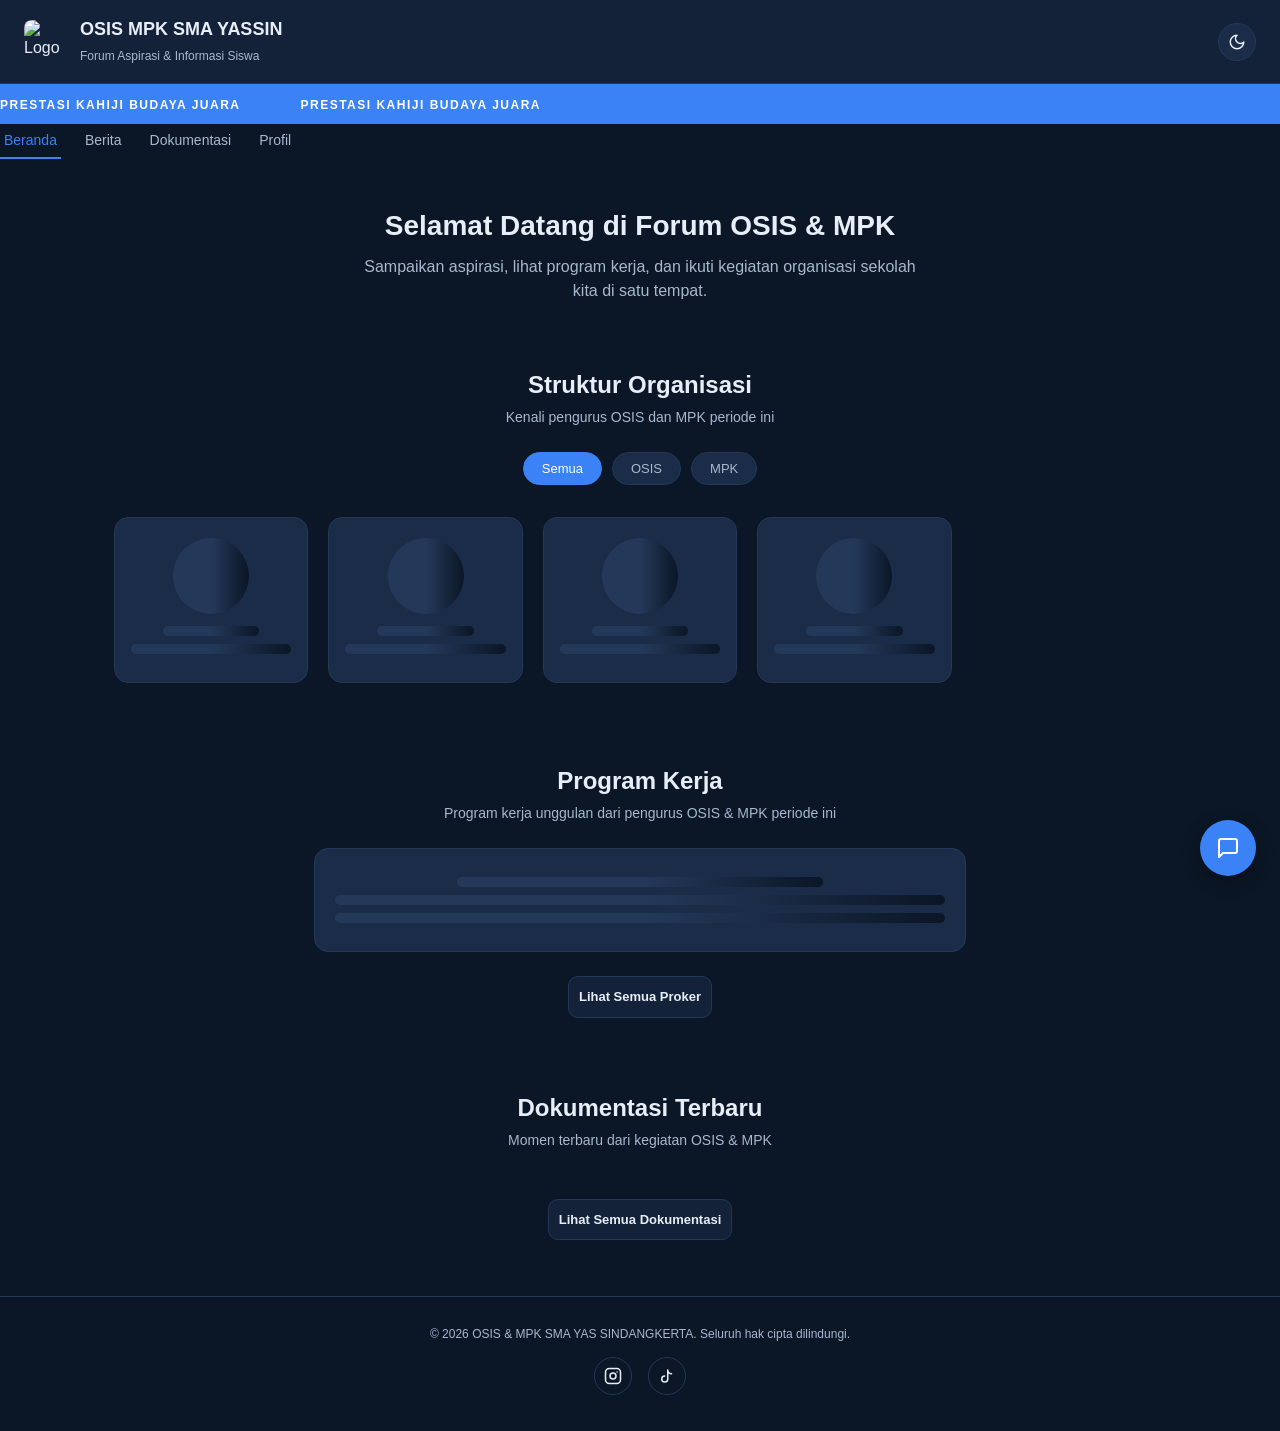
==== commit fa026e6e: "Update index.html" ====
--- a/index.html
+++ b/index.html
@@ -3,15 +3,17 @@
 <head>
   <meta charset="UTF-8" />
   <meta name="viewport" content="width=device-width, initial-scale=1.0" />
-  <title>Dokumentasi - OSIS & MPK SMA YAS SINDANGKERTA</title>
-
+  <title>OSIS & MPK SMA YAS SINDANGKERTA</title>
+
+  <!-- Open Graph: biar preview bagus pas link dibagi ke WA/bio Instagram/TikTok -->
   <meta property="og:type" content="website" />
-  <meta property="og:title" content="Dokumentasi - OSIS & MPK SMA YAS SINDANGKERTA" />
-  <meta property="og:description" content="Kumpulan momen kegiatan OSIS & MPK dalam bentuk foto." />
+  <meta property="og:title" content="OSIS & MPK SMA YAS SINDANGKERTA" />
+  <meta property="og:description" content="Sampaikan aspirasi, lihat program kerja, dan ikuti kegiatan organisasi sekolah kita di satu tempat." />
   <meta property="og:image" content="https://raw.githubusercontent.com/zura-bot/ZuraOppicial.github.io/00b74876079a1891cb0f666cfd6704d89ae6676d/index/6fa69016-efe7-443b-87d0-8ca1ca2a18a1.png" />
-  <meta property="og:url" content="https://GANTI-DENGAN-DOMAIN-KAMU/pages/dokumentasi.html" />
+  <meta property="og:url" content="https://GANTI-DENGAN-DOMAIN-KAMU/index.html" />
   <meta name="twitter:card" content="summary_large_image" />
 
+  <!-- Tema aktif, di-swap oleh js/home.js -->
   <link id="theme-stylesheet" rel="stylesheet" href="/css/theme-dark-blue.css" />
   <link rel="stylesheet" href="/css/style.css" />
 </head>
@@ -19,9 +21,8 @@
 
   <header class="site-header">
     <div class="header-brand">
-      <a href="/index.html">
-        <img src="https://raw.githubusercontent.com/zura-bot/ZuraOppicial.github.io/00b74876079a1891cb0f666cfd6704d89ae6676d/index/6fa69016-efe7-443b-87d0-8ca1ca2a18a1.png" alt="Logo Sekolah" />
-      </a>
+      <!-- TODO: ganti src ini dengan link GitHub raw logo sekolah -->
+      <img src="https://raw.githubusercontent.com/zura-bot/ZuraOppicial.github.io/00b74876079a1891cb0f666cfd6704d89ae6676d/index/6fa69016-efe7-443b-87d0-8ca1ca2a18a1.png" alt="Logo Sekolah" />
       <div>
         <h1>OSIS MPK SMA YASSIN</h1>
         <span>Forum Aspirasi & Informasi Siswa</span>
@@ -29,11 +30,14 @@
     </div>
 
     <div class="header-actions">
+      <!-- Tombol toggle tema, pakai icon vector (SVG), bukan emoji -->
       <button id="theme-toggle-btn" class="theme-toggle" aria-label="Ganti tema">
         <svg viewBox="0 0 24 24" fill="none" stroke-width="2" stroke-linecap="round" stroke-linejoin="round">
           <path d="M12 3a6 6 0 0 0 9 9 9 9 0 1 1-9-9z"></path>
         </svg>
       </button>
+
+      <!-- Tombol hamburger, cuma keliatan di layar kecil -->
       <button id="hamburger-btn" class="hamburger-btn" aria-label="Buka menu" aria-expanded="false">
         <span class="hamburger-line"></span>
         <span class="hamburger-line"></span>
@@ -49,44 +53,121 @@
     </div>
   </div>
 
+  <!-- Nav dipindah keluar dari <header> supaya gak kejebak stacking context-nya
+       (ini penyebab link nav kemarin gak bisa diklik) -->
   <nav id="main-nav" class="main-nav">
-    <a href="/index.html">Beranda</a>
+    <a href="/index.html" class="active">Beranda</a>
     <a href="/pages/berita.html">Berita</a>
-    <a href="/pages/dokumentasi.html" class="active">Dokumentasi</a>
+    <a href="/pages/dokumentasi.html">Dokumentasi</a>
     <a href="/pages/profil.html">Profil</a>
   </nav>
 
+  <!-- Overlay gelap saat menu mobile terbuka -->
   <div id="nav-overlay" class="nav-overlay"></div>
 
-  <section class="dokumentasi-section">
+  <section class="hero">
+    <h2>Selamat Datang di Forum OSIS & MPK</h2>
+    <p>Sampaikan aspirasi, lihat program kerja, dan ikuti kegiatan organisasi sekolah kita di satu tempat.</p>
+  </section>
+
+  <section class="struktur-section">
     <div class="section-heading">
-      <h3>Dokumentasi</h3>
-      <p>Kumpulan momen kegiatan OSIS & MPK dalam bentuk foto.</p>
-      <span class="counter-badge" id="dokumentasi-counter"></span>
-    </div>
-
-    <div class="dokumentasi-grup-list" id="dokumentasi-grid">
-      <!-- Diisi oleh js/dokumentasi.js -->
-    </div>
-
-    <div class="empty-state" id="dokumentasi-empty" hidden>
-      <svg viewBox="0 0 24 24" fill="none" stroke-width="1.5" stroke-linecap="round" stroke-linejoin="round"><rect x="3" y="3" width="18" height="18" rx="2"></rect><circle cx="8.5" cy="8.5" r="1.5"></circle><path d="M21 15l-5-5L5 21"></path></svg>
+      <h3>Struktur Organisasi</h3>
+      <p>Kenali pengurus OSIS dan MPK periode ini</p>
+      <span class="counter-badge" id="anggota-counter"></span>
+    </div>
+
+    <!-- Filter OSIS / MPK / Semua -->
+    <div class="struktur-filter" id="struktur-filter">
+      <button class="filter-btn active" data-filter="semua">Semua</button>
+      <button class="filter-btn" data-filter="OSIS">OSIS</button>
+      <button class="filter-btn" data-filter="MPK">MPK</button>
+    </div>
+
+    <!-- Grid kartu anggota, diisi oleh js/home.js -->
+    <div class="struktur-grid" id="struktur-grid">
+      <!-- Skeleton loading, tampil sementara data Firestore lagi diambil -->
+      <div class="anggota-card skeleton"><div class="skeleton-avatar"></div><div class="skeleton-line short"></div><div class="skeleton-line"></div></div>
+      <div class="anggota-card skeleton"><div class="skeleton-avatar"></div><div class="skeleton-line short"></div><div class="skeleton-line"></div></div>
+      <div class="anggota-card skeleton"><div class="skeleton-avatar"></div><div class="skeleton-line short"></div><div class="skeleton-line"></div></div>
+      <div class="anggota-card skeleton"><div class="skeleton-avatar"></div><div class="skeleton-line short"></div><div class="skeleton-line"></div></div>
+    </div>
+
+    <!-- Empty state, ditampilkan lewat JS kalau data kosong -->
+    <div class="empty-state" id="struktur-empty" hidden>
+      <svg viewBox="0 0 24 24" fill="none" stroke-width="1.5" stroke-linecap="round" stroke-linejoin="round">
+        <path d="M17 21v-2a4 4 0 0 0-4-4H7a4 4 0 0 0-4 4v2"></path>
+        <circle cx="9" cy="7" r="4"></circle>
+        <path d="M23 21v-2a4 4 0 0 0-3-3.87"></path>
+        <path d="M16 3.13a4 4 0 0 1 0 7.75"></path>
+      </svg>
+      <p>Belum ada data anggota. Data akan muncul di sini setelah ditambahkan lewat dashboard admin.</p>
+    </div>
+  </section>
+
+  <!-- ===== Proker Unggulan ===== -->
+  <section class="proker-preview-section">
+    <div class="section-heading">
+      <h3>Program Kerja</h3>
+      <p>Program kerja unggulan dari pengurus OSIS & MPK periode ini</p>
+    </div>
+
+    <div id="proker-preview-card">
+      <div class="proker-card skeleton">
+        <div class="skeleton-line short"></div>
+        <div class="skeleton-line"></div>
+        <div class="skeleton-line"></div>
+      </div>
+    </div>
+
+    <div class="empty-state" id="proker-preview-empty" hidden>
+      <p>Belum ada proker unggulan yang ditandai admin.</p>
+    </div>
+
+    <a href="/pages/proker.html" class="btn-secondary lihat-semua-btn">Lihat Semua Proker</a>
+  </section>
+
+  <!-- ===== Dokumentasi Terbaru ===== -->
+  <section class="dokumentasi-preview-section">
+    <div class="section-heading">
+      <h3>Dokumentasi Terbaru</h3>
+      <p>Momen terbaru dari kegiatan OSIS & MPK</p>
+      <span class="counter-badge" id="dokumentasi-preview-counter"></span>
+    </div>
+
+    <div class="dokumentasi-carousel" id="dokumentasi-carousel" hidden>
+      <button id="carousel-prev-btn" class="carousel-nav-btn" aria-label="Foto sebelumnya">
+        <svg viewBox="0 0 24 24" fill="none" stroke-width="2" stroke-linecap="round" stroke-linejoin="round"><polyline points="15 18 9 12 15 6"></polyline></svg>
+      </button>
+
+      <div class="carousel-viewport">
+        <img id="carousel-img" src="" alt="" />
+        <div class="carousel-caption">
+          <span id="carousel-acara-nama"></span>
+          <span id="carousel-counter"></span>
+        </div>
+      </div>
+
+      <button id="carousel-next-btn" class="carousel-nav-btn" aria-label="Foto berikutnya">
+        <svg viewBox="0 0 24 24" fill="none" stroke-width="2" stroke-linecap="round" stroke-linejoin="round"><polyline points="9 18 15 12 9 6"></polyline></svg>
+      </button>
+    </div>
+
+    <div class="carousel-thumbs" id="carousel-thumbs">
+      <!-- Diisi js/beranda-preview.js: thumbnail semua foto di acara yang sama -->
+    </div>
+
+    <div class="empty-state" id="dokumentasi-preview-empty" hidden>
       <p>Belum ada dokumentasi yang diunggah.</p>
     </div>
-  </section>
-
-  <!-- Lightbox untuk lihat foto ukuran penuh -->
-  <div id="lightbox" class="lightbox-overlay" hidden>
-    <button id="lightbox-close-btn" class="lightbox-close" aria-label="Tutup">&times;</button>
-    <figure class="lightbox-content">
-      <img id="lightbox-img" src="" alt="" />
-      <figcaption id="lightbox-caption"></figcaption>
-    </figure>
-  </div>
+
+    <a href="/pages/dokumentasi.html" class="btn-secondary lihat-semua-btn">Lihat Semua Dokumentasi</a>
+  </section>
 
   <footer class="site-footer">
     <p>&copy; 2026 OSIS & MPK SMA YAS SINDANGKERTA. Seluruh hak cipta dilindungi.</p>
     <div class="footer-social">
+      <!-- TODO: ganti href di bawah dengan link Instagram & TikTok resmi OSIS/MPK -->
       <a href="https://instagram.com/USERNAME" target="_blank" rel="noopener noreferrer" aria-label="Instagram">
         <svg viewBox="0 0 24 24" fill="none" stroke-width="2" stroke-linecap="round" stroke-linejoin="round"><rect x="2" y="2" width="20" height="20" rx="5"></rect><circle cx="12" cy="12" r="4"></circle><line x1="17.5" y1="6.5" x2="17.5" y2="6.5"></line></svg>
       </a>
@@ -101,7 +182,7 @@
   </a>
 
   <nav class="bottom-tab-bar">
-    <a href="/index.html" class="bottom-tab-link">
+    <a href="/index.html" class="bottom-tab-link active">
       <svg viewBox="0 0 24 24" fill="none" stroke-width="2" stroke-linecap="round" stroke-linejoin="round"><path d="M3 9l9-7 9 7v11a2 2 0 0 1-2 2H5a2 2 0 0 1-2-2z"></path><polyline points="9 22 9 12 15 12 15 22"></polyline></svg>
       <span>Beranda</span>
     </a>
@@ -115,7 +196,7 @@
       </span>
       <span>Saran</span>
     </a>
-    <a href="/pages/dokumentasi.html" class="bottom-tab-link active">
+    <a href="/pages/dokumentasi.html" class="bottom-tab-link">
       <svg viewBox="0 0 24 24" fill="none" stroke-width="2" stroke-linecap="round" stroke-linejoin="round"><rect x="3" y="3" width="18" height="18" rx="2"></rect><circle cx="8.5" cy="8.5" r="1.5"></circle><path d="M21 15l-5-5L5 21"></path></svg>
       <span>Dokumentasi</span>
     </a>
@@ -127,6 +208,6 @@
 
   <script type="module" src="/js/firebase-config.js"></script>
   <script type="module" src="/js/home.js"></script>
-  <script type="module" src="/js/dokumentasi.js"></script>
+  <script type="module" src="/js/beranda-preview.js"></script>
 </body>
 </html>
